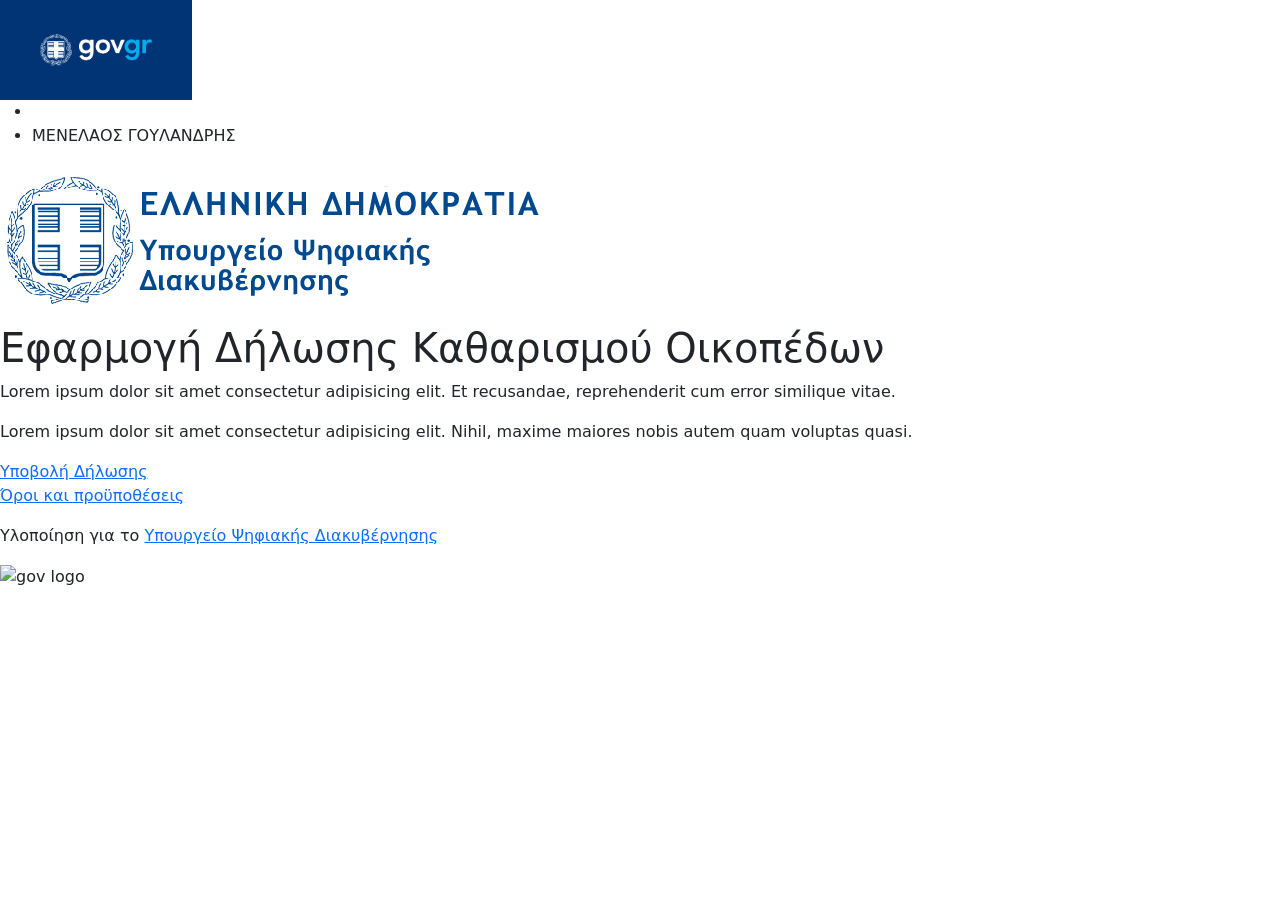
==== bootstrap/app-gov-gr/index.html @ 611cb211 "bootstrap-test" ====
<!DOCTYPE html>
<html lang="el">

<head>
  <meta charset="UTF-8">
  <meta name="viewport" content="width=device-width, initial-scale=1.0">

  <title>Gov App Bootstrap</title>

  <!-- Bootstrap -->
  <link href="https://cdn.jsdelivr.net/npm/bootstrap@5.3.7/dist/css/bootstrap.min.css" rel="stylesheet">

  <!-- Font Awesome -->
  <link rel="stylesheet" href="https://cdnjs.cloudflare.com/ajax/libs/font-awesome/6.7.1/css/all.min.css">

  <!-- Custom CSS -->
  <link rel="stylesheet" href="./styles/style.css">

</head>

<body>

  <!-- HEADER -->
  <header>

    <div>

      <div>

        <!-- Logo -->
        <div>
          <img src="./images/gov_gr-thumb-540.png" alt="gov" style="height:100px;">
        </div>

        <!-- Navigation -->
        <nav>

          <ul>

            <li>
              <span>
                <i></i>
              </span>
            </li>

            <li>

              <span>
                ΜΕΝΕΛΑΟΣ ΓΟΥΛΑΝΔΡΗΣ
              </span>

              <span>
                <i></i>
              </span>

            </li>

          </ul>

        </nav>

      </div>

    </div>

  </header>

  <!-- MAIN CONTENT -->
  <main>

    <div>
      <img src="./images/logo_el.png" alt="logo">
    </div>

    <section>

      <h1>
        Εφαρμογή Δήλωσης Καθαρισμού Οικοπέδων
      </h1>

      <p>
        Lorem ipsum dolor sit amet consectetur adipisicing elit.
        Et recusandae, reprehenderit cum error similique vitae.
      </p>

      <p>
        Lorem ipsum dolor sit amet consectetur adipisicing elit.
        Nihil, maxime maiores nobis autem quam voluptas quasi.
      </p>

      <div>

        <a href="./pages/form-1.html">
          Υποβολή Δήλωσης
        </a>

      </div>

    </section>

  </main>

  <!-- FOOTER -->
  <footer>

    <div>

      <div>

        <div>

          <p>
            <a href="#">
              Όροι και προϋποθέσεις
            </a>
          </p>

          <p>
            Υλοποίηση για το
            <a href="#">
              Υπουργείο Ψηφιακής Διακυβέρνησης
            </a>
          </p>

        </div>

        <div>

          <img src="./images/government-logo2.svg" alt="gov logo" style="height:75px;">

        </div>

      </div>

    </div>

  </footer>

  <!-- Bootstrap JS -->
  <script src="https://cdn.jsdelivr.net/npm/bootstrap@5.3.7/dist/js/bootstrap.bundle.min.js">
  </script>

</body>

</html>
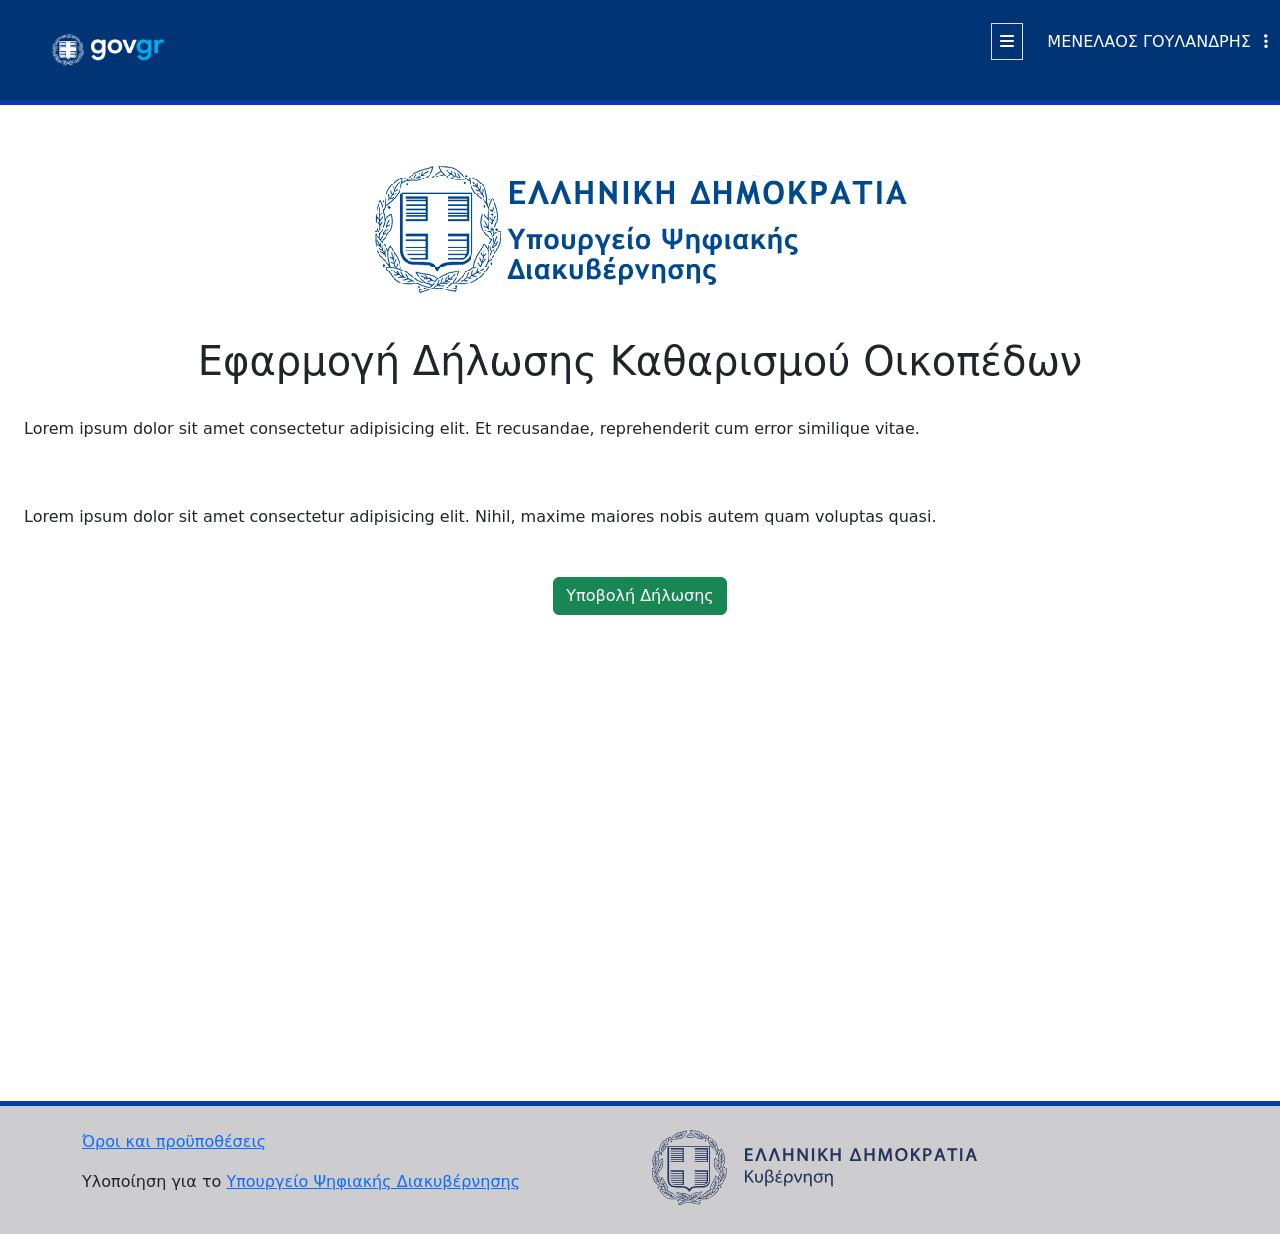
==== commit 720ef521: "gov-site" ====
--- a/bootstrap/app-gov-gr/index.html
+++ b/bootstrap/app-gov-gr/index.html
@@ -21,11 +21,10 @@
 <body>
 
   <!-- HEADER -->
-  <header>
+  <header class="bg-gov border-bottom border-5 border-bottom-gov">
 
-    <div>
-
-      <div>
+    <div class="container-fluid">
+      <div class="d-flex justify-content-between align-items-center">
 
         <!-- Logo -->
         <div>
@@ -35,22 +34,22 @@
         <!-- Navigation -->
         <nav>
 
-          <ul>
+          <ul class="d-flex aligh-items-center gap-4 list-unstyled">
 
             <li>
-              <span>
-                <i></i>
+              <span class="border border-wide-rounded p-2 text-white">
+                <i class="fa-solid fa-bars"></i>
               </span>
             </li>
 
             <li>
 
-              <span>
+              <span class="text-white">
                 ΜΕΝΕΛΑΟΣ ΓΟΥΛΑΝΔΡΗΣ
               </span>
 
-              <span>
-                <i></i>
+              <span class="text-white ms-2">
+                <i class="fa-solid fa-ellipsis-vertical"></i>
               </span>
 
             </li>
@@ -66,48 +65,46 @@
   </header>
 
   <!-- MAIN CONTENT -->
-  <main>
+  <main class="mt-5 min-vh-100">
 
-    <div>
+    <div class="text-center">
       <img src="./images/logo_el.png" alt="logo">
     </div>
 
-    <section>
+    <section class="mt-4">
 
-      <h1>
+      <h1 class="text-center">
         Εφαρμογή Δήλωσης Καθαρισμού Οικοπέδων
       </h1>
 
-      <p>
+      <p class="p-4">
         Lorem ipsum dolor sit amet consectetur adipisicing elit.
         Et recusandae, reprehenderit cum error similique vitae.
       </p>
 
-      <p>
+      <p class="p-4">
         Lorem ipsum dolor sit amet consectetur adipisicing elit.
         Nihil, maxime maiores nobis autem quam voluptas quasi.
       </p>
 
-      <div>
+      <div class="text-center mt-4">
 
-        <a href="./pages/form-1.html">
+        <a class="btn btn-success" href="./pages/form-1.html" role="button">
           Υποβολή Δήλωσης
         </a>
-
       </div>
-
     </section>
 
   </main>
 
   <!-- FOOTER -->
-  <footer>
+  <footer class="bg-footer border-top border-5 border-top-gov mt-5">
 
-    <div>
+    <div class="container">
 
-      <div>
+      <div class="row aligh-items-center">
 
-        <div>
+        <div class="col-md-6 py-4">
 
           <p>
             <a href="#">
@@ -124,7 +121,7 @@
 
         </div>
 
-        <div>
+        <div class="col-md-6 py-4">
 
           <img src="./images/government-logo2.svg" alt="gov logo" style="height:75px;">
 
--- a/bootstrap/app-gov-gr/styles/style.css
+++ b/bootstrap/app-gov-gr/styles/style.css
@@ -0,0 +1,27 @@
+:root {
+    --gov-blue: #003475;
+    --blue: #083aa9;
+    --green: #006736;
+    --lightgrey-300: #cdccce;
+}
+
+/* header styling*/
+.bg-gov {
+    background-color: var(--gov-blue);
+}
+
+.border-bottom-gov {
+    border-color: var(--blue)!important;
+
+}
+
+/* footer styling */
+
+.bg-footer {
+    background-color: var(--lightgrey-300);
+
+}
+
+.border-top-gov {
+    border-color: var(--blue)!important;
+}
